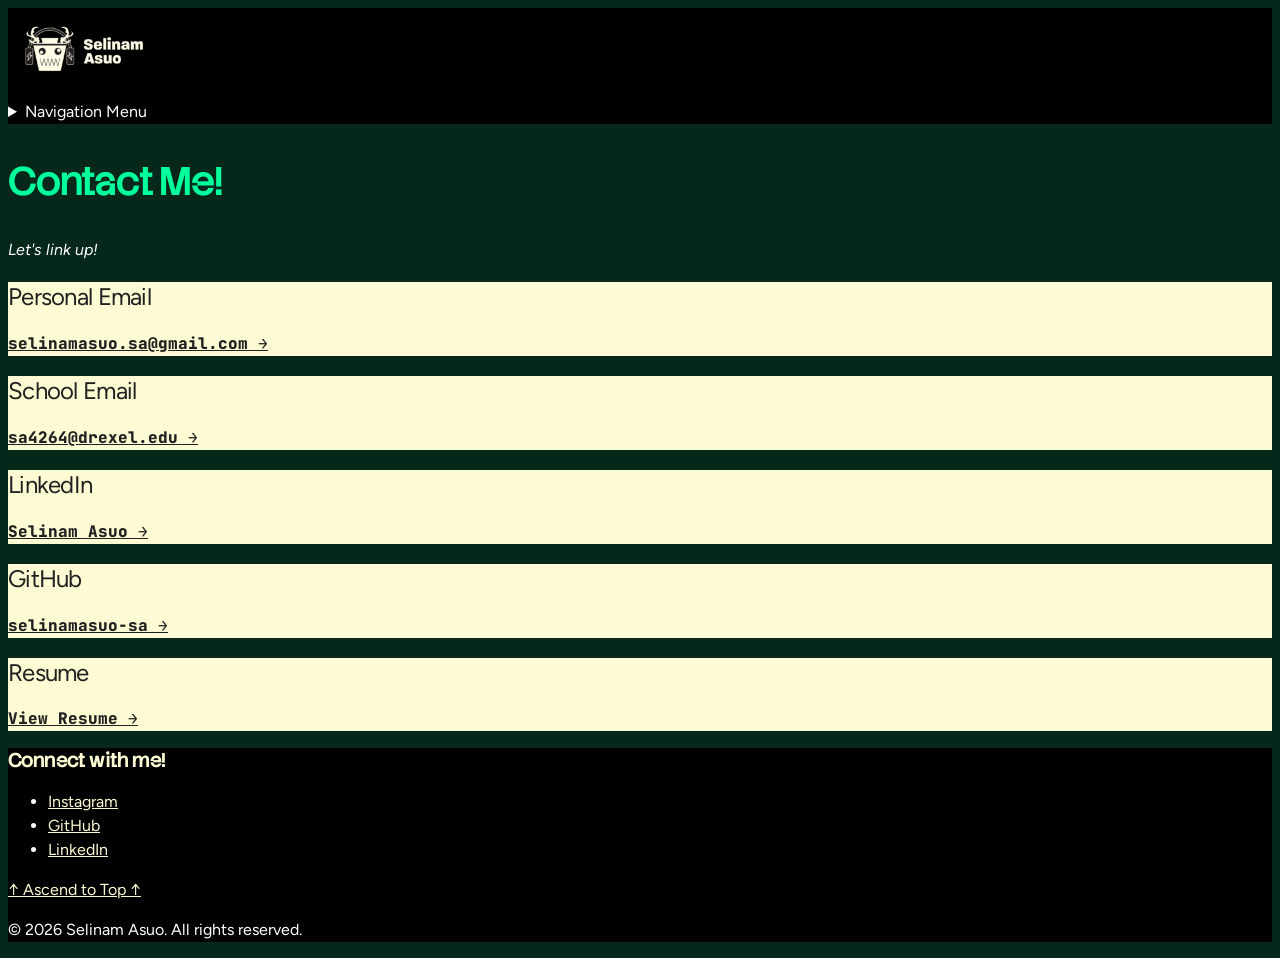
==== contact.html @ 679d5f8c "Add logo to nav bar of primary site pages" ====
<!DOCTYPE html>
<html lang="en">
    <head>
        <meta charset="UTF-8">
        <meta name="viewport" content="width=device-width, initial-scale=1.0">
        <title> Contact | A New World - Selinam Asuo</title>
        <link rel="stylesheet" href="css/style.css" />
    </head>
    <body id = "top">
        <header class = "site-header">
            <nav class = "primary-nav" aria-label="Primary">
                <a href="index.html" class="logo-link">
                    <img src="images/selinam-asuo-logo-240.png" alt="Selinam Asuo" width = "150" height = "85"/>
                </a>
                <details class = "nav-dropdown">
                    <summary>Navigation Menu</summary>
                    <ul class = "nav-links">
                        <li><a href="index.html">Home</a></li>
                        <li><a href="portfolio.html">Portfolio</a></li>
                        <li><a href="contact.html" class="logo-link current">Contact</a></li>
                    </ul>
                </details>
            </nav>
        </header>

        <main>
            <section class = "hero">
                <h1>Contact Me!</h1>
                <p><em>Let's link up!</em></p>
            </section>
            <section class = "contact-info">
                <article class = "contact-card">
                    <h2 class="contact-card-title">Personal Email</h2>
                    <a class="contact-card-link" href="mailto:selinamasuo.sa@gmail.com">selinamasuo.sa@gmail.com &rarr;</a>
                </article>
                <article class = "contact-card">
                    <h2 class="contact-card-title">School Email</h2>
                    <a class="contact-card-link" href="mailto:sa4264@drexel.edu">sa4264@drexel.edu &rarr;</a>
                </article>
                <article class = "contact-card">
                    <h2 class="contact-card-title">LinkedIn</h2>
                    <a class="contact-card-link" href="https://www.linkedin.com/in/selinam-asuo/" target="_blank" rel="noopener noreferrer">Selinam Asuo &rarr;</a>
                </article>
                <article class = "contact-card">
                    <h2 class="contact-card-title">GitHub</h2>
                    <a class="contact-card-link" href="https://github.com/selinamasuo-sa" target="_blank" rel="noopener noreferrer">selinamasuo-sa &rarr;</a>
                </article>
                <article class = "contact-card">
                    <h2 class="contact-card-title">Resume</h2>
                    <a class="contact-card-link" href="files/selinamasuo-resume.pdf" target="_blank" rel="noopener noreferrer">View Resume &rarr;</a>
                </article>
            </section>
        </main>
        <footer>
            <h2>Connect with me!</h2>
            <nav class = "nav-bar" aria-label="Secondary">
                <ul class = "nav-links">
                    <li><a href="https://instagram.com/selinamasuo.sa" target="_blank" rel="noopener noreferrer">Instagram</a></li>
                    <li><a href="https://github.com/selinamasuo-sa" target="_blank" rel="noopener noreferrer">GitHub</a></li>
                    <li><a href="https://www.linkedin.com/in/selinam-asuo/" target="_blank" rel="noopener noreferrer">LinkedIn</a></li>
                </ul>
            </nav>
            <a href="#top" class="back-to-top">&uarr; Ascend to Top &uarr;</a>
            <p class = "copyright">&copy; 2026 Selinam Asuo. All rights reserved.</p>
        </footer>
    </body>
    </html>
---- css/style.css ----
@font-face {
    font-family: "Stack Sans Notch";
    src: url("../fonts/StackSansNotch-VariableFont_wght.ttf");
    font-style: normal;
    font-weight: 200 700;
    font-display: swap;
}

@font-face {
    font-family: "Figtree";
    src: url("../fonts/Figtree-VariableFont_wght.ttf");
    font-style: normal;
    font-weight: 300 900;
    font-display: swap;
}

@font-face {
    font-family: "Figtree";
    src: url("../fonts/Figtree-Italic-VariableFont_wght.ttf");
    font-style: italic;
    font-weight: 300 900;
    font-display: swap;
}

@font-face {
    font-family: "JetBrains Mono";
    src: url("../fonts/JetBrainsMono-VariableFont_wght.ttf");
    font-style: normal;
    font-weight: 100 800;
    font-display: swap;
}

@font-face {
    font-family: "JetBrains Mono";
    src: url("../fonts/JetBrainsMono-Italic-VariableFont_wght.ttf");
    font-style: italic;
    font-weight: 100 800;
    font-display: swap;
}

:root {
    --zonai-green-bright: hsl(157, 100%, 50%);
    --zonai-green-dark: hsl(158, 73%, 9%);
    --zonai-ivory: hsl(57, 91%, 91%);
    --white: hsl(0, 0%, 100%);
    --dim-gold: hsl(45, 100%, 32%);
    --bright-gold: hsl(47, 100%, 50%);
    --black: hsl(0, 0%, 0%);
    --charcoal: hsl(0, 0%, 13%);
    --sky-blue: hsl(180, 98%, 50%);

    --background: var(--zonai-green-dark);
    --foreground: var(--white);
    --background-card: var(--zonai-ivory);
    --brand: var(--zonai-green-bright);
    --links: var(--sky-blue);

    --font-size-body-small: 0.875rem;
    --font-size-body-medium: 1rem;
    --font-size-body-large: 1.125rem;
    --font-size-title-medium: 1.25rem;
    --font-size-title-large: 1.5rem;
    --font-size-display-small: 2rem;
    --font-size-display-medium: 2.5rem;

    --font-stack-display: "Stack Sans Notch", Figtree, sans-serif;
    --font-stack-body: Figtree, system-ui, -apple-system, BlinkMacSystemFont, "Segoe UI", Roboto, Helvetica, Arial, sans-serif;
    --font-stack-system: "JetBrains Mono", ui-monospace, Monaco, Consolas, "Courier New", monospace;

    --font-weight-light: 300;
    --font-weight-base: 400;
    --font-weight-medium: 512;
    --font-weight-semibold: 625;
    --font-weight-bold: 700;
    --font-weight-heavy: 800;
    --font-weight-black: 900;

    --letter-spacing-tight: -0.03em;
    --letter-spacing-normal: 0em;
    --letter-spacing-wide: 0.025em;
}

main p {
    max-width: 60ch;
}

body {
    background-color: var(--background);
    color: var(--foreground);
    font-family: var(--font-stack-body);
    font-size: var(--font-size-body-medium);
    font-weight: var(--font-weight-base);
    line-height: 1.5;
    text-wrap: pretty;
    letter-spacing: var(--letter-spacing-normal);
}

h1, h2 {
    letter-spacing: var(--letter-spacing-tight);
}


h1 {
    color: var(--brand);
    font-family: var(--font-stack-display);
    font-size: var(--font-size-display-medium);
    font-weight: var(--font-weight-medium);
    line-height: 1.2;
}

h2,
h3 {
    color: var(--zonai-ivory);
}

h2 {
    font-family: var(--font-stack-display);
    font-size: var(--font-size-title-large);
    font-weight: var(--font-weight-semibold);
    line-height: 1.25;
}

h3 {
    font-family: var(--font-stack-body);
    font-size: var(--font-size-title-large);
    line-height: 1.3;
}

nav,
footer {
    background-color: var(--black);
}

footer h2 {
    font-size: var(--font-size-title-medium);
}

a {
    color: var(--zonai-ivory);
}

/* AI: prompt asking how to style hover and focus effects for links using my
   existing Week 5 color tokens — ChatGPT (GPT-5.6), 2026-10-29.
   Reviewed and adapted to match my Figma design and course scope. */
a:hover,
a:focus-visible {
    color: var(--brand);
}

.nav-dropdown a {
    font-family: var(--font-stack-display);
    font-size: var(--font-size-display-small);
    font-weight: var(--font-weight-medium);
    text-decoration: none;
}

.current {
    color: var(--bright-gold);
}

.tagline {
    font-size: var(--font-size-body-large);
}

.field-of-study {
    font-size: var(--font-size-body-medium);
    font-weight: var(--font-weight-medium);
    line-height: 1.4;
}

.university-name {
    color: var(--sky-blue);
    font-size: var(--font-size-body-small);
}

.project-gold-button {
    font-family: var(--font-stack-system);
    letter-spacing: 0.025em;
}

.project-page h1 {
    font-size: var(--font-size-display-small);
}

/* AI: prompt asking how to style reusable project & contact cards using my
   existing Week 5 color tokens — ChatGPT (GPT-5.6), 2026-10-29.
   Reviewed and adapted to match my Figma design and course scope. */
.project-card,
.contact-card {
    background-color: var(--background-card);
    color: var(--charcoal);
}

.project-card h3,
.project-card a {
    color: var(--charcoal);
}

/* AI: prompt asking how to style hover and focus effects for cards/links using my
   existing Week 5 color tokens — ChatGPT (GPT-5.6), 2026-10-29.
   Reviewed and adapted to match my Figma design and course scope. */
.project-card:hover,
.contact-card:hover {
    background-color: var(--brand);
}

.project-card:hover .project-card-title,
.project-card:hover a,
.contact-card:hover h2,
.contact-card:hover a {
    font-weight: var(--font-weight-semibold);
}

.project-card-title {
    font-family: var(--font-stack-body);
    font-weight: var(--font-weight-medium);
}

.project-card-category,
.project-card-type {
    font-family: var(--font-stack-system);
    font-weight: var(--font-weight-heavy);
    letter-spacing: var(--letter-spacing-wide);
}

.project-gold-button {
    background-color: var(--dim-gold);
    color: var(--black);
    font-family: var(--font-stack-system);
    font-size: var(--font-size-body-medium);
    font-weight: var(--font-weight-semibold);
}

/* AI: prompt asking how to style hover and focus effects for cards/links using my
   existing Week 5 color tokens — ChatGPT (GPT-5.6), 2026-10-29.
   Reviewed and adapted to match my Figma design and course scope. */
.project-gold-button:hover,
.project-gold-button:focus-visible {
    background-color: var(--bright-gold);
    color: var(--black);
}

.contact-card h2,
.contact-card a {
    color: var(--charcoal);
}

.contact-card a:hover,
.contact-card a:focus-visible {
    color: var(--dim-gold);
}

.contact-card-title {
    font-family: var(--font-stack-body);
    font-weight: var(--font-weight-normal);
}

.contact-card-link {
    font-family: var(--font-stack-system);
    font-size: var(--font-size-body-medium);
    font-weight: var(--font-weight-heavy);
}

.project-page-title {
    color: var(--zonai-ivory);
    font-size: var(--font-size-display-small);
}

.project-page-subtitle {
    color: var(--sky-blue);
    font-size: var(--font-size-title-medium);
    font-weight: var(--font-weight-normal);
    line-height: 1.4;
}

.project-detail-label {
    font-size: var(--font-size-body-medium);
    font-weight: var(--font-weight-medium);
}

.project-detail-value {
    font-family: var(--font-stack-system);
    font-size: var(--font-size-body-small);
    font-weight: var(--font-weight-semibold);
}
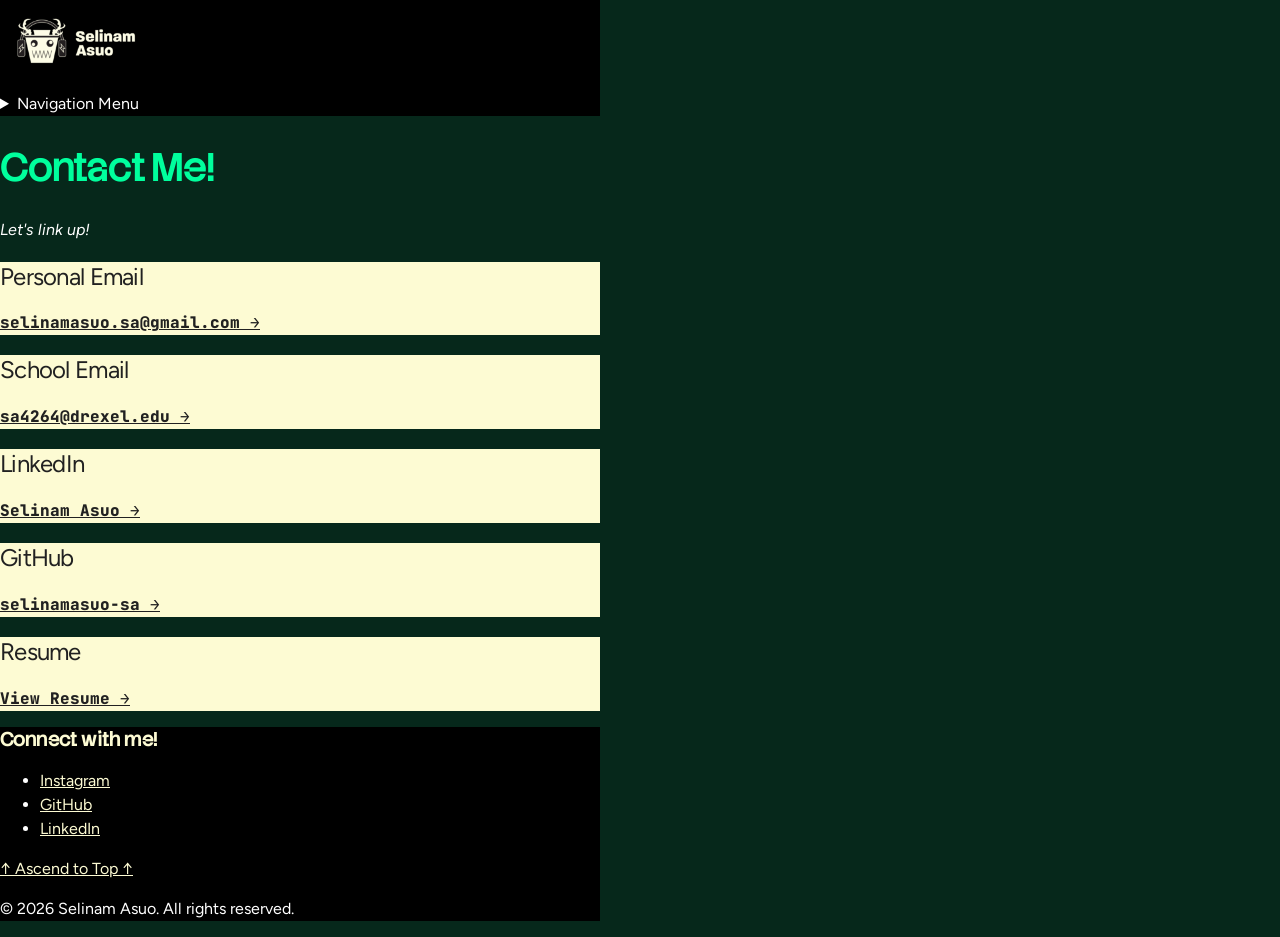
==== commit 1d2eeebf: "Link normalized stylesheet to main pages" ====
--- a/contact.html
+++ b/contact.html
@@ -4,6 +4,7 @@
         <meta charset="UTF-8">
         <meta name="viewport" content="width=device-width, initial-scale=1.0">
         <title> Contact | A New World - Selinam Asuo</title>
+        <link rel="stylesheet" href="css/normalize.css" />
         <link rel="stylesheet" href="css/style.css" />
     </head>
     <body id = "top">
--- a/css/style.css
+++ b/css/style.css
@@ -80,11 +80,8 @@
     --letter-spacing-wide: 0.025em;
 }
 
-main p {
+body {
     max-width: 60ch;
-}
-
-body {
     background-color: var(--background);
     color: var(--foreground);
     font-family: var(--font-stack-body);
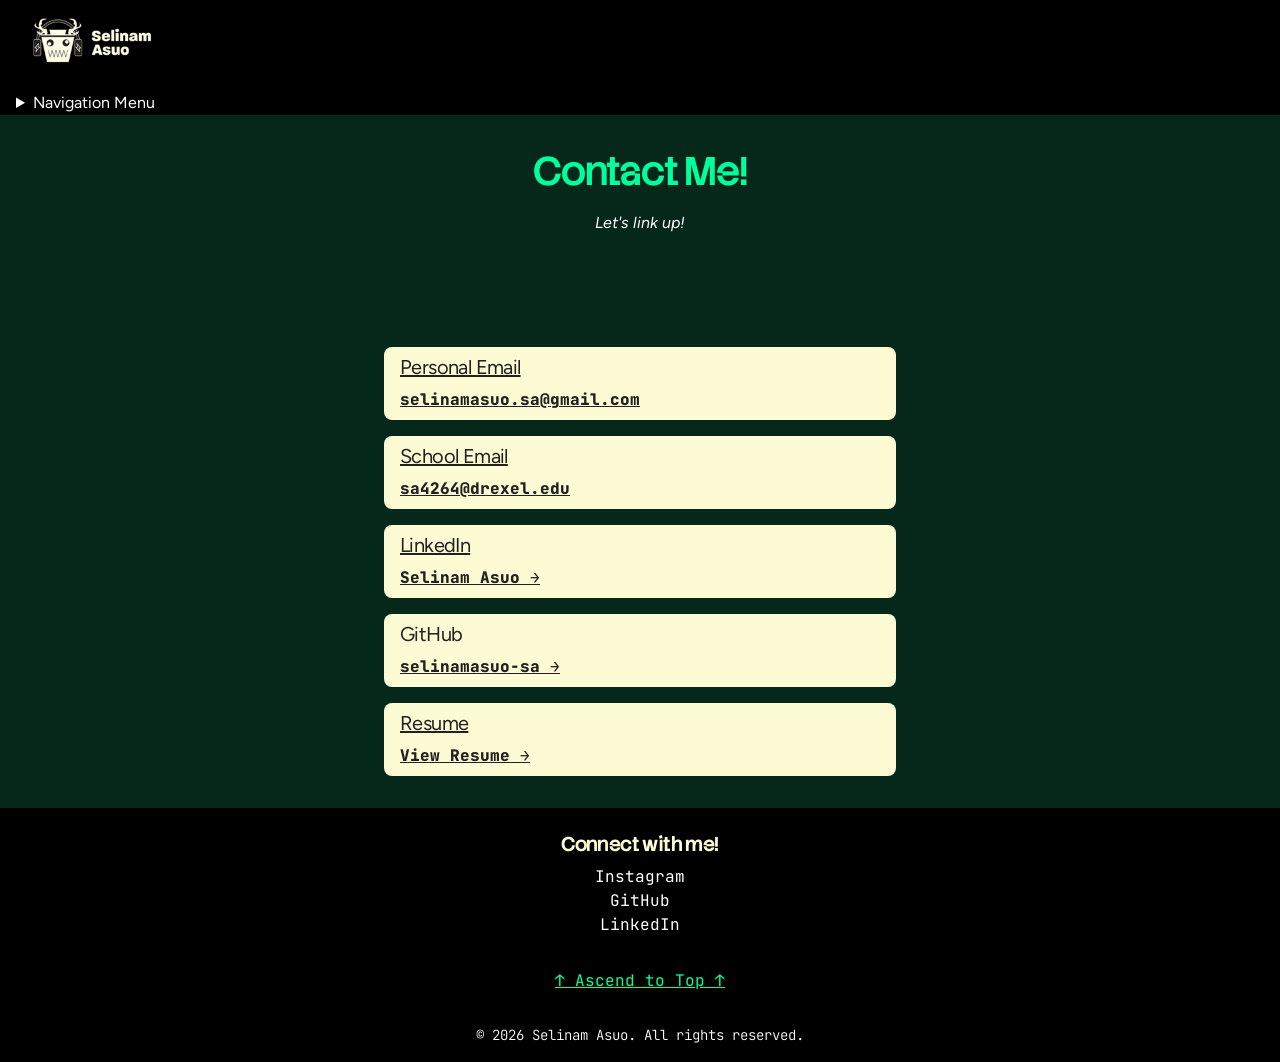
==== commit 464209a9: "Restructured project and contact cards to make the entire card clickable" ====
--- a/contact.html
+++ b/contact.html
@@ -18,39 +18,42 @@
                     <ul class = "nav-links">
                         <li><a href="index.html">Home</a></li>
                         <li><a href="portfolio.html">Portfolio</a></li>
-                        <li><a href="contact.html" class="logo-link current">Contact</a></li>
+                        <li><a href="contact.html" class="current">Contact</a></li>
                     </ul>
                 </details>
             </nav>
         </header>
 
         <main>
+            <div class = "content-wrapper">
             <section class = "hero">
                 <h1>Contact Me!</h1>
                 <p><em>Let's link up!</em></p>
             </section>
             <section class = "contact-info">
+                <article class = "contact-card"><a class="contact-card-link" href="mailto:selinamasuo.sa@gmail.com">
+                    <h2 class="contact-card-title">Personal Email</h2>
+                    selinamasuo.sa@gmail.com
+                </a></article>
+                <article class = "contact-card"><a class="contact-card-link" href="mailto:sa4264@drexel.edu">
+                    <h2 class="contact-card-title">School Email</h2>
+                    sa4264@drexel.edu
+                </a></article>
+                <article class = "contact-card"><a class="contact-card-link" href="https://www.linkedin.com/in/selinam-asuo/" target="_blank" rel="noopener noreferrer">
+                    <h2 class="contact-card-title">LinkedIn</h2>
+                    Selinam Asuo &rarr;
+                </a></article>
                 <article class = "contact-card">
-                    <h2 class="contact-card-title">Personal Email</h2>
-                    <a class="contact-card-link" href="mailto:selinamasuo.sa@gmail.com">selinamasuo.sa@gmail.com &rarr;</a>
-                </article>
-                <article class = "contact-card">
-                    <h2 class="contact-card-title">School Email</h2>
-                    <a class="contact-card-link" href="mailto:sa4264@drexel.edu">sa4264@drexel.edu &rarr;</a>
-                </article>
-                <article class = "contact-card">
-                    <h2 class="contact-card-title">LinkedIn</h2>
-                    <a class="contact-card-link" href="https://www.linkedin.com/in/selinam-asuo/" target="_blank" rel="noopener noreferrer">Selinam Asuo &rarr;</a>
-                </article>
-                <article class = "contact-card">
-                    <h2 class="contact-card-title">GitHub</h2>
-                    <a class="contact-card-link" href="https://github.com/selinamasuo-sa" target="_blank" rel="noopener noreferrer">selinamasuo-sa &rarr;</a>
-                </article>
-                <article class = "contact-card">
+                    <h2 class="contact-card-title">GitHub</h2><a class="contact-card-link" href="https://github.com/selinamasuo-sa" target="_blank" rel="noopener noreferrer">
+                    selinamasuo-sa &rarr;
+                </a></article>
+                <article class = "contact-card"><a class="contact-card-link" href="files/selinamasuo-resume.pdf" target="_blank" rel="noopener noreferrer">
                     <h2 class="contact-card-title">Resume</h2>
-                    <a class="contact-card-link" href="files/selinamasuo-resume.pdf" target="_blank" rel="noopener noreferrer">View Resume &rarr;</a>
-                </article>
+                    View Resume &rarr;
+                </a></article>
             </section>
+        </div> 
+        
         </main>
         <footer>
             <h2>Connect with me!</h2>
--- a/css/style.css
+++ b/css/style.css
@@ -36,6 +36,10 @@
     font-style: italic;
     font-weight: 100 800;
     font-display: swap;
+}
+
+* {
+    box-sizing: border-box;
 }
 
 :root {
@@ -53,7 +57,6 @@
     --foreground: var(--white);
     --background-card: var(--zonai-ivory);
     --brand: var(--zonai-green-bright);
-    --links: var(--sky-blue);
 
     --font-size-body-small: 0.875rem;
     --font-size-body-medium: 1rem;
@@ -78,10 +81,30 @@
     --letter-spacing-tight: -0.03em;
     --letter-spacing-normal: 0em;
     --letter-spacing-wide: 0.025em;
+
+    --space-tight: 0.25rem;
+    --space-slim: 0.5rem;
+    --space-normal: 1rem;
+    --space-wide: 2rem;
+    --space-loose: 4rem;
+
+    --border-radius-thin: 0.125rem;    
+    --border-radius-small: 0.25rem;
+    --border-radius-medium: 0.5rem;
+    --border-radius-large: 1rem;
+    --border-radius-thick: 2rem;
+}
+
+main {
+    padding-inline: var(--space-normal);
+}
+
+.content-wrapper {
+    max-width: 32rem;
+    margin-inline: auto;
 }
 
 body {
-    max-width: 60ch;
     background-color: var(--background);
     color: var(--foreground);
     font-family: var(--font-stack-body);
@@ -92,10 +115,18 @@
     letter-spacing: var(--letter-spacing-normal);
 }
 
-h1, h2 {
+h1,
+h2,
+h3,
+p {
+    margin-top: 0;
+    margin-bottom: var(--space-normal);
+}
+
+h1,
+h2 {
     letter-spacing: var(--letter-spacing-tight);
 }
-
 
 h1 {
     color: var(--brand);
@@ -108,6 +139,7 @@
 h2,
 h3 {
     color: var(--zonai-ivory);
+    margin-bottom: var(--space-slim);
 }
 
 h2 {
@@ -123,13 +155,8 @@
     line-height: 1.3;
 }
 
-nav,
-footer {
-    background-color: var(--black);
-}
-
-footer h2 {
-    font-size: var(--font-size-title-medium);
+section {
+    margin-bottom: var(--space-wide);
 }
 
 a {
@@ -144,6 +171,78 @@
     color: var(--brand);
 }
 
+img {
+    max-width: 100%;
+    height: auto;
+}
+
+.gallery-item {
+    margin-bottom: var(--space-wide);
+    text-align: center;
+}
+
+.gallery-item .figcap-description {
+    font-size: var(--font-size-body-small);
+    font-style: italic;
+    margin-top: var(--space-slim);
+}
+
+nav,
+footer {
+    background-color: var(--black);
+}
+
+footer {
+    font-family: var(--font-stack-system);
+    padding: var(--space-normal);
+    text-align: center;
+    text-decoration: none;
+}
+
+footer h2 {
+    font-size: var(--font-size-title-medium);
+    margin: var(--space-slim) 0;
+}
+
+footer .back-to-top {
+    color: var(--brand);
+    padding: var(--space-slim);
+    text-decoration: underline;
+}
+
+footer .back-to-top:hover,
+footer .back-to-top:focus-visible {
+    color: var(--bright-gold);
+}
+
+footer .copyright {
+    font-size: var(--font-size-body-small);
+    font-weight: var(--font-weight-light);
+    margin: var(--space-wide) 0 0;
+}
+
+footer .nav-links {
+    color: var(--white);
+    list-style: none;
+    margin: 0;
+    padding: 0 0 var(--space-wide);
+}
+
+footer .nav-links a {
+    color: var(--white);
+    text-decoration: none;
+}
+
+footer .nav-links a:hover,
+footer .nav-links a:focus-visible {
+    color: var(--brand);
+}
+
+.site-header {
+    padding-inline: var(--space-normal);
+    background-color: var(--black);
+}
+
 .nav-dropdown a {
     font-family: var(--font-stack-display);
     font-size: var(--font-size-display-small);
@@ -155,6 +254,15 @@
     color: var(--bright-gold);
 }
 
+.hero {
+    padding-block: var(--space-wide);
+    text-align: center;
+}
+
+.hero p {
+    max-width: none;
+}
+
 .tagline {
     font-size: var(--font-size-body-large);
 }
@@ -170,9 +278,32 @@
     font-size: var(--font-size-body-small);
 }
 
+.about {
+    margin-bottom: var(--space-loose);
+}
+
+.about p {
+    max-width: 48ch;
+}
+
+.contact-info {
+    margin-top: var(--space-loose);
+}
+
+.project-button-wrapper {
+    text-align: center;
+}
+
 .project-gold-button {
+    background-color: var(--dim-gold);
+    color: var(--black);
+    font-family: var(--font-stack-system);
+    font-size: var(--font-size-body-medium);
+    font-weight: var(--font-weight-semibold);
     font-family: var(--font-stack-system);
     letter-spacing: 0.025em;
+    border-radius: var(--border-radius-large);
+    padding: var(--space-slim) var(--space-normal);
 }
 
 .project-page h1 {
@@ -186,6 +317,8 @@
 .contact-card {
     background-color: var(--background-card);
     color: var(--charcoal);
+    border-radius: var(--border-radius-medium);
+    margin-bottom: var(--space-normal);
 }
 
 .project-card h3,
@@ -208,6 +341,10 @@
     font-weight: var(--font-weight-semibold);
 }
 
+.project-card-content {
+    padding: var(--space-slim);
+}
+
 .project-card-title {
     font-family: var(--font-stack-body);
     font-weight: var(--font-weight-medium);
@@ -218,14 +355,6 @@
     font-family: var(--font-stack-system);
     font-weight: var(--font-weight-heavy);
     letter-spacing: var(--letter-spacing-wide);
-}
-
-.project-gold-button {
-    background-color: var(--dim-gold);
-    color: var(--black);
-    font-family: var(--font-stack-system);
-    font-size: var(--font-size-body-medium);
-    font-weight: var(--font-weight-semibold);
 }
 
 /* AI: prompt asking how to style hover and focus effects for cards/links using my
@@ -237,6 +366,12 @@
     color: var(--black);
 }
 
+.contact-card {
+    border-radius: var(--border-radius-medium);
+    margin-bottom: var(--space-normal);
+    padding: var(--space-slim) var(--space-normal);
+}
+
 .contact-card h2,
 .contact-card a {
     color: var(--charcoal);
@@ -249,13 +384,44 @@
 
 .contact-card-title {
     font-family: var(--font-stack-body);
-    font-weight: var(--font-weight-normal);
+    font-size: var(--font-size-title-medium);
+    font-weight: var(--font-weight-base);
 }
 
 .contact-card-link {
     font-family: var(--font-stack-system);
     font-size: var(--font-size-body-medium);
     font-weight: var(--font-weight-heavy);
+}
+
+.project-hero {
+    padding-block: var(--space-wide);
+}
+
+.project-info {
+    background-color: var(--background-card);
+    border-radius: 0 0 var(--border-radius-thick) var(--border-radius-thick);
+    padding: var(--space-wide);
+}
+
+.project-details {
+    background-color: var(--brand);
+    border: var(--border-radius-small) solid var(--black);
+    border-radius: var(--border-radius-large);
+    color: var(--charcoal);
+    margin-bottom: var(--space-wide);
+    padding: var(--space-normal);
+}
+
+.project-details a {
+    color: var(--charcoal);
+    text-decoration: none;
+}
+
+.project-details a:hover,
+.project-details a:focus-visible {
+    color: var(--dim-gold);
+    text-decoration: underline;
 }
 
 .project-page-title {
@@ -266,7 +432,7 @@
 .project-page-subtitle {
     color: var(--sky-blue);
     font-size: var(--font-size-title-medium);
-    font-weight: var(--font-weight-normal);
+    font-weight: var(--font-weight-base);
     line-height: 1.4;
 }
 
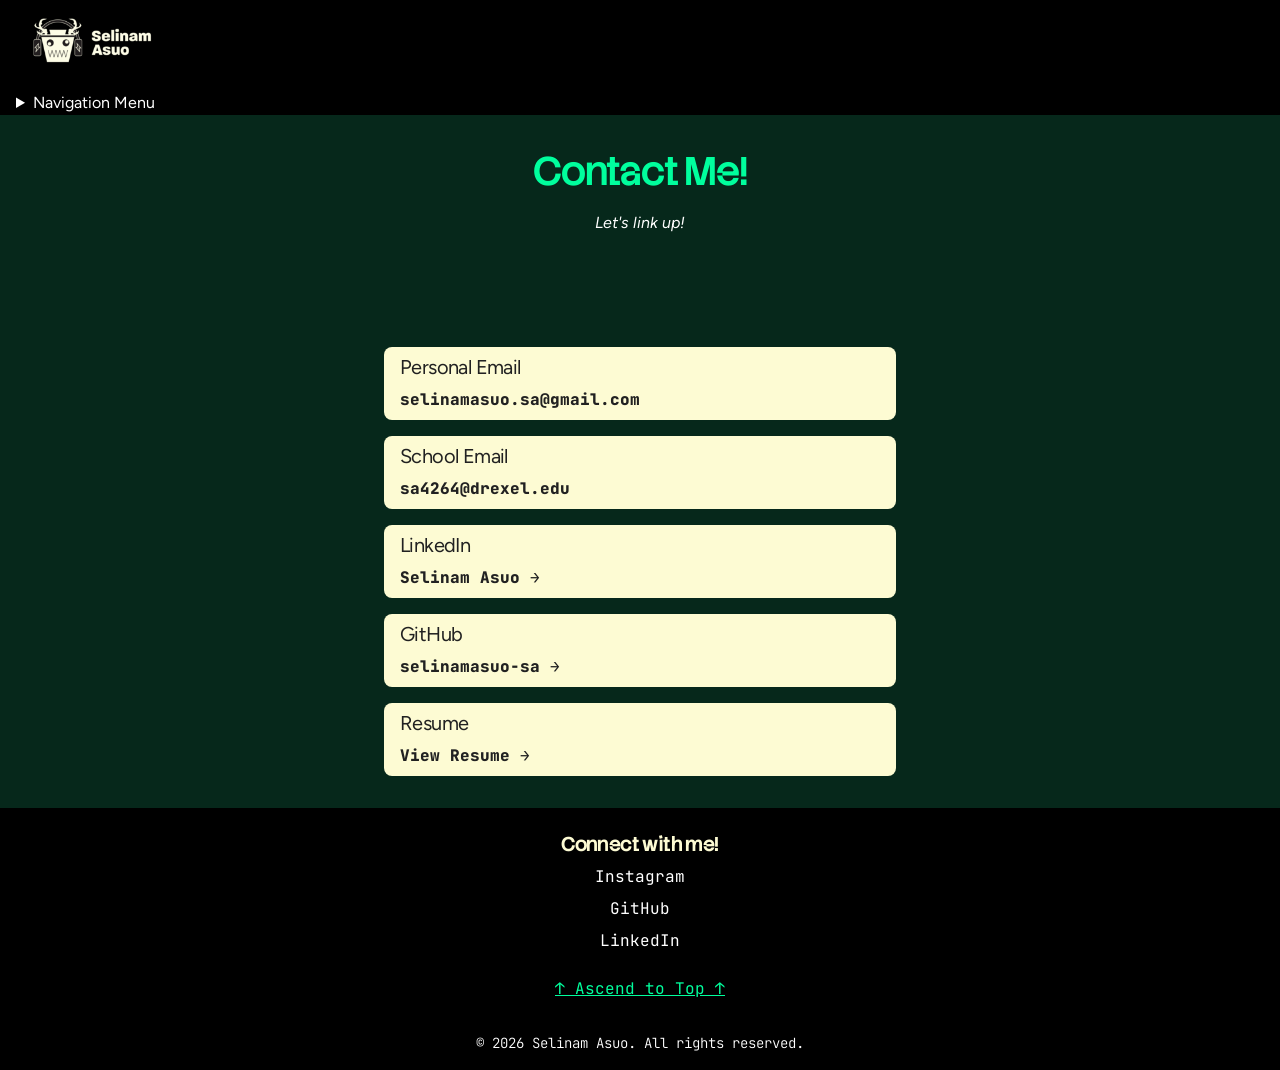
==== commit 4b709d5a: "Revert contact card style to original" ====
--- a/contact.html
+++ b/contact.html
@@ -31,26 +31,26 @@
                 <p><em>Let's link up!</em></p>
             </section>
             <section class = "contact-info">
-                <article class = "contact-card"><a class="contact-card-link" href="mailto:selinamasuo.sa@gmail.com">
+                <article class = "contact-card">
                     <h2 class="contact-card-title">Personal Email</h2>
-                    selinamasuo.sa@gmail.com
-                </a></article>
-                <article class = "contact-card"><a class="contact-card-link" href="mailto:sa4264@drexel.edu">
+                    <a class="contact-card-link" href="mailto:selinamasuo.sa@gmail.com">selinamasuo.sa@gmail.com</a>
+                </article>
+                <article class = "contact-card">
                     <h2 class="contact-card-title">School Email</h2>
-                    sa4264@drexel.edu
-                </a></article>
-                <article class = "contact-card"><a class="contact-card-link" href="https://www.linkedin.com/in/selinam-asuo/" target="_blank" rel="noopener noreferrer">
+                    <a class="contact-card-link" href="mailto:sa4264@drexel.edu">sa4264@drexel.edu</a>
+                </article>
+                <article class = "contact-card">
                     <h2 class="contact-card-title">LinkedIn</h2>
-                    Selinam Asuo &rarr;
-                </a></article>
+                    <a class="contact-card-link" href="https://www.linkedin.com/in/selinam-asuo/" target="_blank" rel="noopener noreferrer">Selinam Asuo &rarr;</a>
+                </article>
                 <article class = "contact-card">
-                    <h2 class="contact-card-title">GitHub</h2><a class="contact-card-link" href="https://github.com/selinamasuo-sa" target="_blank" rel="noopener noreferrer">
-                    selinamasuo-sa &rarr;
-                </a></article>
-                <article class = "contact-card"><a class="contact-card-link" href="files/selinamasuo-resume.pdf" target="_blank" rel="noopener noreferrer">
+                    <h2 class="contact-card-title">GitHub</h2>
+                    <a class="contact-card-link" href="https://github.com/selinamasuo-sa" target="_blank" rel="noopener noreferrer">selinamasuo-sa &rarr;</a>
+                </article>
+                <article class = "contact-card">
                     <h2 class="contact-card-title">Resume</h2>
-                    View Resume &rarr;
-                </a></article>
+                    <a class="contact-card-link" href="files/selinamasuo-resume.pdf" target="_blank" rel="noopener noreferrer">View Resume &rarr;</a>
+                </article>
             </section>
         </div> 
         
--- a/css/style.css
+++ b/css/style.css
@@ -171,6 +171,10 @@
     color: var(--brand);
 }
 
+article a {
+    text-decoration: none;
+}
+
 img {
     max-width: 100%;
     height: auto;
@@ -221,12 +225,21 @@
     margin: var(--space-wide) 0 0;
 }
 
-footer .nav-links {
-    color: var(--white);
+footer .nav-links,
+ul.nav-links {
     list-style: none;
     margin: 0;
-    padding: 0 0 var(--space-wide);
-}
+    text-align: center;
+}
+
+ul.nav-links {
+    padding: 0 0 var(--space-normal);
+}
+
+footer .nav-links li {
+    padding: 0 0 var(--space-slim);
+    color: var(--white);
+}   
 
 footer .nav-links a {
     color: var(--white);
@@ -259,10 +272,6 @@
     text-align: center;
 }
 
-.hero p {
-    max-width: none;
-}
-
 .tagline {
     font-size: var(--font-size-body-large);
 }
@@ -301,9 +310,9 @@
     font-size: var(--font-size-body-medium);
     font-weight: var(--font-weight-semibold);
     font-family: var(--font-stack-system);
-    letter-spacing: 0.025em;
+    letter-spacing: var(--letter-spacing-wide);
     border-radius: var(--border-radius-large);
-    padding: var(--space-slim) var(--space-normal);
+    padding: var(--space-slim) var(--space-wide);
 }
 
 .project-page h1 {
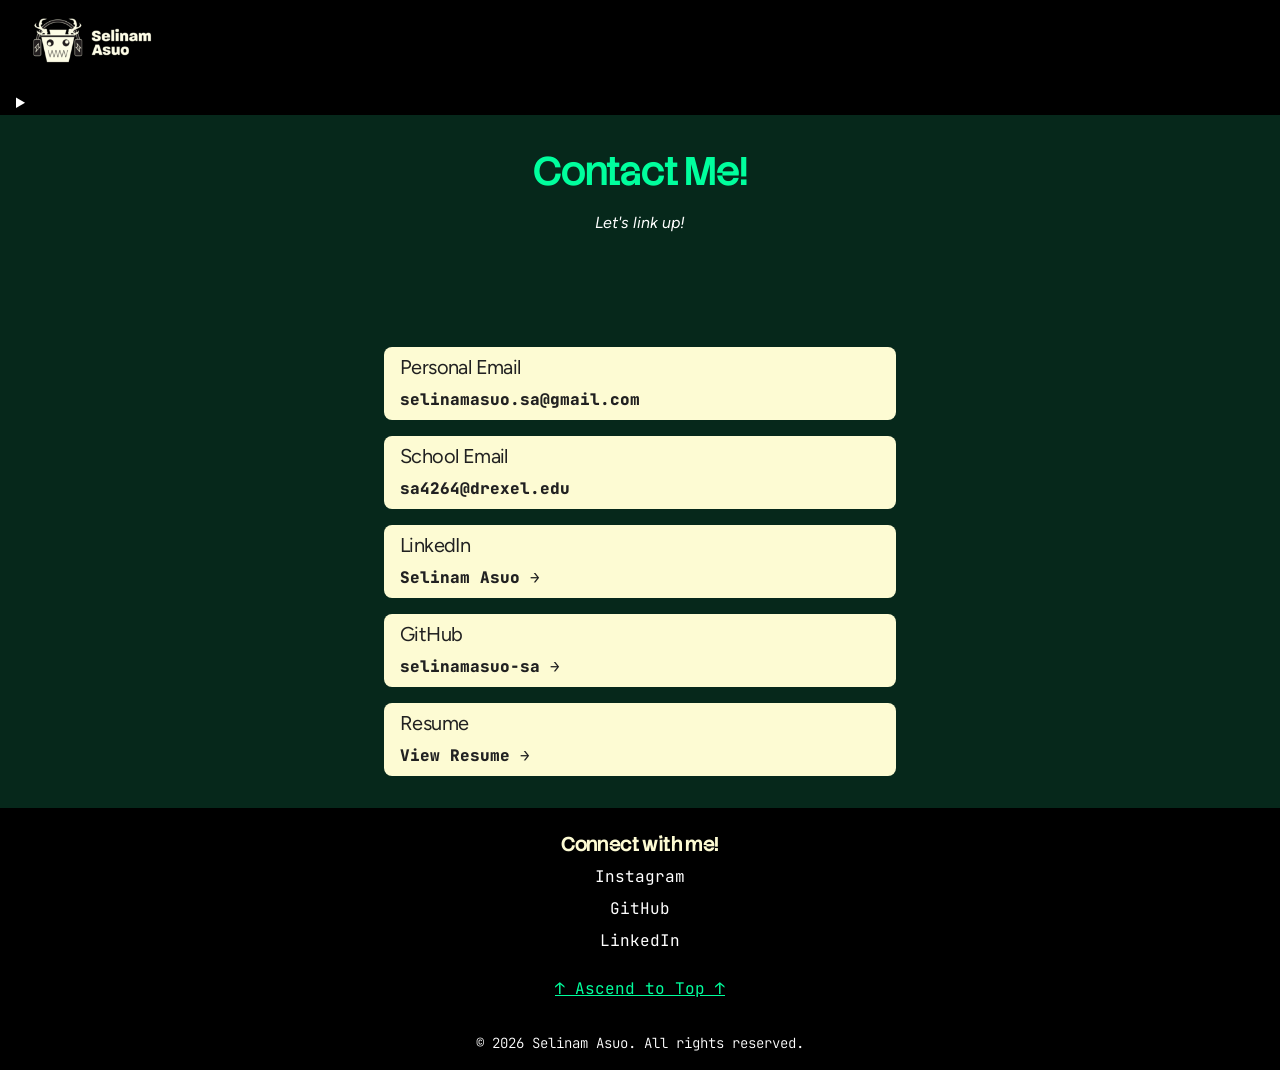
==== commit 6aa46826: "Add updated menu icon bars to primary pages" ====
--- a/contact.html
+++ b/contact.html
@@ -14,7 +14,13 @@
                     <img src="images/selinam-asuo-logo-240.png" alt="Selinam Asuo" width = "150" height = "85"/>
                 </a>
                 <details class = "nav-dropdown">
-                    <summary>Navigation Menu</summary>
+                    <summary class="menu-toggle" aria-label="Navigation Menu">
+                        <span class="menu-bar"></span>
+                        <span class="menu-bar"></span>
+                        <span class="menu-bar"></span>
+                    </summary>
+                    <!--- AI: prompt asking how to create a dropdown nav bar menu in html — ChatGPT (GPT-5.6), 2026-11-04.
+                Reviewed and adapted to match my Figma design and course scope. --->
                     <ul class = "nav-links">
                         <li><a href="index.html">Home</a></li>
                         <li><a href="portfolio.html">Portfolio</a></li>
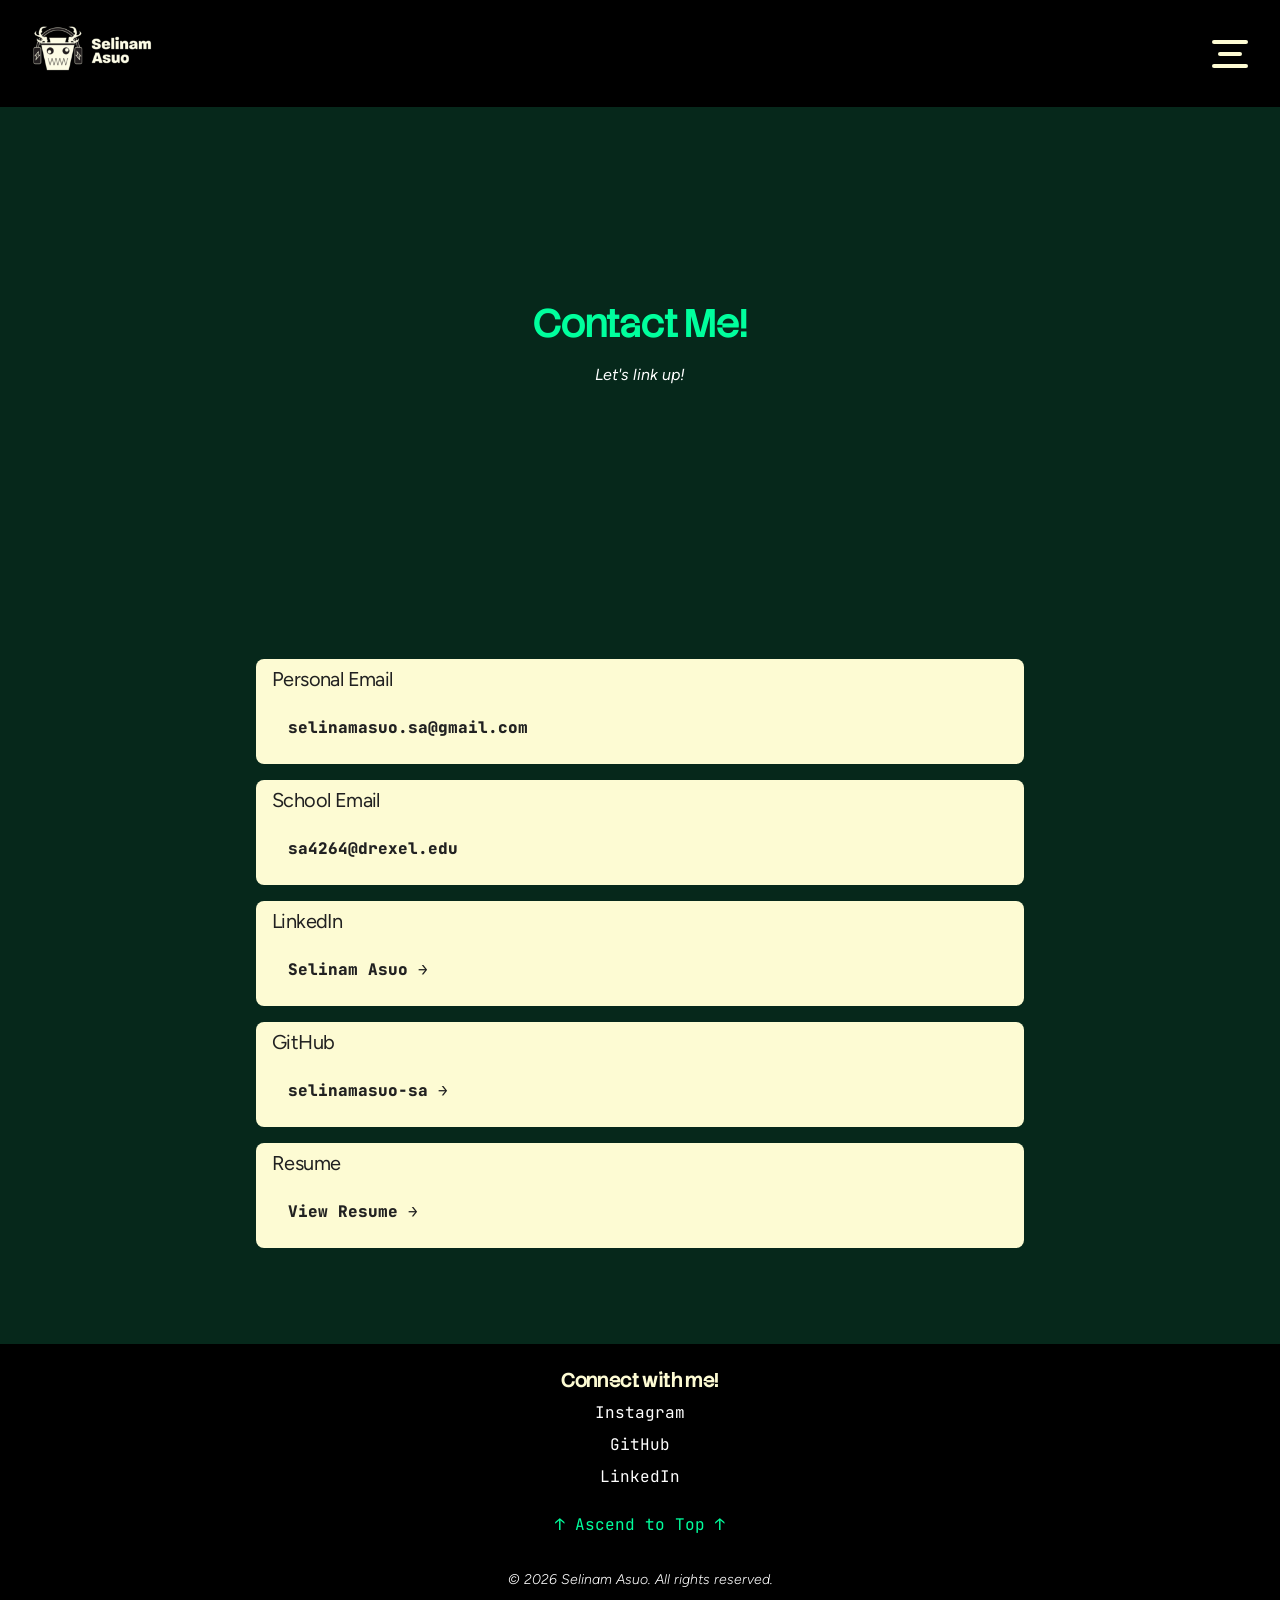
==== commit c147fef5: "Add link for site favicon" ====
--- a/contact.html
+++ b/contact.html
@@ -6,6 +6,7 @@
         <title> Contact | A New World - Selinam Asuo</title>
         <link rel="stylesheet" href="css/normalize.css" />
         <link rel="stylesheet" href="css/style.css" />
+        <link rel="icon" type="image/svg+xml" href="images/sitefavicon.svg"/>
     </head>
     <body id = "top">
         <header class = "site-header">
--- a/css/style.css
+++ b/css/style.css
@@ -50,6 +50,8 @@
     --dim-gold: hsl(45, 100%, 32%);
     --bright-gold: hsl(47, 100%, 50%);
     --black: hsl(0, 0%, 0%);
+    --black-semi-opaque: hsla(0, 0%, 0%, 0.8);
+    --black-translucent: hsla(0, 0%, 0%, 0.6);
     --charcoal: hsl(0, 0%, 13%);
     --sky-blue: hsl(180, 98%, 50%);
 
@@ -93,6 +95,8 @@
     --border-radius-medium: 0.5rem;
     --border-radius-large: 1rem;
     --border-radius-thick: 2rem;
+
+    --menu-bar-width: 2.25rem;
 }
 
 main {
@@ -100,8 +104,9 @@
 }
 
 .content-wrapper {
-    max-width: 32rem;
+    max-width: 60rem;
     margin-inline: auto;
+    padding-bottom: var(--space-loose);
 }
 
 body {
@@ -123,6 +128,11 @@
     margin-bottom: var(--space-normal);
 }
 
+p a:focus-visible {
+    color: var(--bright-gold);
+    text-decoration: underline;
+}
+
 h1,
 h2 {
     letter-spacing: var(--letter-spacing-tight);
@@ -211,17 +221,14 @@
 footer .back-to-top {
     color: var(--brand);
     padding: var(--space-slim);
-    text-decoration: underline;
-}
-
-footer .back-to-top:hover,
-footer .back-to-top:focus-visible {
-    color: var(--bright-gold);
+    text-decoration: none;
 }
 
 footer .copyright {
+    font-family: var(--font-stack-body);
     font-size: var(--font-size-body-small);
     font-weight: var(--font-weight-light);
+    font-style: italic;
     margin: var(--space-wide) 0 0;
 }
 
@@ -239,21 +246,82 @@
 footer .nav-links li {
     padding: 0 0 var(--space-slim);
     color: var(--white);
-}   
+}
 
 footer .nav-links a {
     color: var(--white);
     text-decoration: none;
-}
-
-footer .nav-links a:hover,
+}   
+
+footer .nav-links a:hover {
+    color: var(--brand);
+}
+
 footer .nav-links a:focus-visible {
+    color: var(--bright-gold);
+    outline: none;
+    text-decoration: underline;
+}
+
+footer .back-to-top:hover {
+    color: var(--bright-gold);
+}
+
+footer .back-to-top:focus-visible {
+    color: var(--bright-gold);
+    outline: none;
+    text-decoration: underline;
+}
+
+figcaption {
+    font-family: var(--font-stack-system);
+    font-size: var(--font-size-body-small);
+    font-weight: var(--font-weight-medium);
+    margin-top: var(--space-slim);
+    line-height: 1.2;
+}
+
+.logo-link:focus-visible {
+    border-radius: var(--border-radius-medium);
+    outline: var(--border-radius-thin) solid var(--bright-gold);
+    outline-offset: var(--space-tight);
+}
+
+.primary-nav {
+    position: relative;
+}
+
+.site-header {
+    background-color: var(--black);
+    padding: var(--space-slim) var(--space-normal);
+    position: sticky;
+    top: 0;
+    z-index: 50;
+}
+.nav-dropdown .nav-links {
+    background-color: var(--black);
+    list-style: none;
+    margin: 0;
+    padding: var(--space-normal) 0;
+    text-align: center;
+    position: absolute;
+    top: 100%;
+    right: calc(var(--space-normal) * -1);
+    left: calc(var(--space-normal) * -1);
+    z-index: 10;
+}
+
+.nav-dropdown .nav-links li {
+    margin-bottom: var(--space-slim);
+}
+
+.nav-dropdown .nav-links li:last-child {
+    margin-bottom: 0;
+}
+
+.nav-dropdown .nav-links a:focus-visible {
     color: var(--brand);
-}
-
-.site-header {
-    padding-inline: var(--space-normal);
-    background-color: var(--black);
+    outline: none;
 }
 
 .nav-dropdown a {
@@ -263,12 +331,51 @@
     text-decoration: none;
 }
 
+.menu-toggle {
+    cursor: pointer;
+    list-style: none;
+    position: absolute;
+    right: var(--space-normal);
+    top: var(--space-wide);
+}
+
+.menu-toggle::-webkit-details-marker {
+    display: none;
+}
+
+.menu-toggle:focus-visible {
+    outline: none;
+}
+
+.menu-toggle:focus-visible .menu-bar {
+    background-color: var(--bright-gold);
+}
+
+.menu-bar {
+    background-color: var(--zonai-ivory);
+    border-radius: var(--border-radius-thin);
+    display: block;
+    height: 0.25rem;
+    margin-bottom: var(--space-slim);
+    width: var(--menu-bar-width);
+}
+
+.menu-bar:nth-child(2) {
+    margin-inline: auto;
+    width: 1.5rem;
+}
+
+.nav-dropdown[open] .menu-bar:last-child {
+    margin-inline: auto;
+    width: 0.75rem;
+}
+
 .current {
     color: var(--bright-gold);
 }
 
 .hero {
-    padding-block: var(--space-wide);
+    padding-block: calc(var(--space-loose) * 3);
     text-align: center;
 }
 
@@ -291,15 +398,12 @@
     margin-bottom: var(--space-loose);
 }
 
-.about p {
-    max-width: 48ch;
-}
-
 .contact-info {
     margin-top: var(--space-loose);
 }
 
 .project-button-wrapper {
+    margin: var(--space-loose) 0;
     text-align: center;
 }
 
@@ -312,7 +416,8 @@
     font-family: var(--font-stack-system);
     letter-spacing: var(--letter-spacing-wide);
     border-radius: var(--border-radius-large);
-    padding: var(--space-slim) var(--space-wide);
+    padding: var(--space-normal) calc(var(--space-loose) * .75);
+    text-decoration: none;
 }
 
 .project-page h1 {
@@ -326,13 +431,34 @@
 .contact-card {
     background-color: var(--background-card);
     color: var(--charcoal);
-    border-radius: var(--border-radius-medium);
+    border-radius: var(--border-radius-large);
     margin-bottom: var(--space-normal);
-}
+    max-width: 48rem;
+    margin-inline: auto;
+}
+
 
 .project-card h3,
 .project-card a {
     color: var(--charcoal);
+}
+
+.project-card > a,
+.contact-card > a {
+    display: block;
+    padding: var(--space-normal);
+}
+
+
+/* AI: prompt asking how to create a focus-visible outline marquee effect similar to z-targetting
+in The Legend of Zelda: Ocarina of Time using my existing tokens — ChatGPT (GPT-5.6), 2026-11-20.
+Reviewed and adapted to match my Figma design and course scope. */
+.project-card a:focus-visible,
+.contact-card a:focus-visible,
+.project-gold-button:focus-visible {
+    border-radius: var(--border-radius-large);
+    outline: var(--space-tight) dashed var(--bright-gold);
+    outline-offset: var(--space-slim);
 }
 
 /* AI: prompt asking how to style hover and focus effects for cards/links using my
@@ -350,7 +476,28 @@
     font-weight: var(--font-weight-semibold);
 }
 
+.portfolio-collection-title {
+    margin-bottom: var(--space-wide);
+}
+
+.project-card-image,
 .project-card-content {
+    display: inline-block;
+    vertical-align: top;
+}
+
+.project-card-image {
+    display: inline-block;
+    height: auto;
+    vertical-align: top;
+    width: 35%;
+    border-radius: var(--border-radius-large);
+}
+
+.project-card-content {
+    display: inline-block;
+    vertical-align: top;
+    width: 63%;
     padding: var(--space-slim);
 }
 
@@ -404,13 +551,39 @@
 }
 
 .project-hero {
-    padding-block: var(--space-wide);
+    background-color: var(--black);
+    background-position: center;
+    background-repeat: no-repeat;
+    background-size: cover;
+    padding: var(--space-normal);
+    margin-bottom: 0;
+    min-height: 18rem;
+    position: relative;
+}
+
+.project-hero-text {
+    bottom: calc(var(--space-loose) * 0.75);
+    left: var(--space-normal);
+    position: absolute;
+}
+
+/* AI: prompt asking asking how to style an ivory textured gradient over the hero image to achive a textured
+fade out effect seen in my Figma design — ChatGPT (GPT-5.6), 2026-11-19.
+   Reviewed and adapted to match my Figma design and course scope. */
+.hero-texture {
+    background-image: url("../images/pjct-pg-bg/textured-grad-asset.png");
+    background-repeat: repeat-x;
+    bottom: 0;
+    height: calc(var(--space-normal) * 1.5);
+    left: 0;
+    position: absolute;
+    width: 100%;
 }
 
 .project-info {
     background-color: var(--background-card);
     border-radius: 0 0 var(--border-radius-thick) var(--border-radius-thick);
-    padding: var(--space-wide);
+    padding: var(--space-normal);
 }
 
 .project-details {
@@ -418,9 +591,9 @@
     border: var(--border-radius-small) solid var(--black);
     border-radius: var(--border-radius-large);
     color: var(--charcoal);
-    margin-bottom: var(--space-wide);
+    margin: var(--space-slim);
     padding: var(--space-normal);
-}
+    }
 
 .project-details a {
     color: var(--charcoal);
@@ -436,6 +609,7 @@
 .project-page-title {
     color: var(--zonai-ivory);
     font-size: var(--font-size-display-small);
+    margin-bottom: var(--space-slim);
 }
 
 .project-page-subtitle {
@@ -445,13 +619,110 @@
     line-height: 1.4;
 }
 
+.project-detail-row {
+    margin-bottom: var(--space-slim);
+}
+
+.project-detail-row:last-child {
+    margin-bottom: 0;
+}
+
+.project-detail-label,
+.project-detail-value {
+    display: block;
+}
+
 .project-detail-label {
     font-size: var(--font-size-body-medium);
     font-weight: var(--font-weight-medium);
 }
 
+/* AI: prompt asking how to position project detail values to be inline with the labels while being right aligned and maintaining the label's left alignment — ChatGPT (GPT-5.6), 2026-11-19.
+   Reviewed and adapted to match my Figma design and course scope. */
 .project-detail-value {
     font-family: var(--font-stack-system);
     font-size: var(--font-size-body-small);
     font-weight: var(--font-weight-semibold);
+    margin: var(--space-tight) 0 0;
+    text-align: right;
+}
+
+.first-brand-proposal-hero {
+    /* AI: prompt asking how to style a hero section with a background image and gradient overlay using
+    my existing Week 5 color tokens — ChatGPT (GPT-5.6), 2026-11-19.*/
+    background-image: url("../images/pjct-pg-bg/first-brand-proposal-hero.png");
+    background-position: center bottom;
+}
+
+.action-adventure-rpg-hero {
+    background-image:
+        linear-gradient(
+            to bottom,
+            transparent 40%,
+            var(--black-semi-opaque) 100%
+        ),
+        url("../images/pjct-pg-bg/action-adventure-rpg-hero.png");
+    background-position: center calc(var(--space-normal) * -3);
+}
+
+.color-splash-smash-hero {
+        background-image:
+        linear-gradient(
+            to bottom,
+            transparent 40%,
+            var(--black-semi-opaque) 100%
+        ),
+        url("../images/pjct-pg-bg/color-splash-smash-hero-raw.png");
+    background-position: bottom;
+}
+
+.ftc-bake-sale-3-hero {
+        background-image:
+        linear-gradient(
+            to bottom,
+            transparent 10%,
+            var(--black-translucent) 40%,
+            var(--black-semi-opaque) 70%
+        ),
+        url("../images/pjct-pg-bg/ftc-bake-sale-3-hero.png");
+    background-position: center;
+}
+
+.ftc-engineering-portfolio-hero {
+        background-image:
+        linear-gradient(
+            to bottom,
+            transparent 10%,
+            var(--black-translucent) 40%,
+            var(--black-semi-opaque) 70%
+        ),
+        url("../images/pjct-pg-bg/ftc-engineering-portfolio-hero.png");
+    background-position: top;
+}
+
+.ftc-robotics-hero {
+    background-image: url("../images/pjct-pg-bg/ftc-robotics-hero.png");
+    background-position: center calc(var(--space-normal) * -1);
+}
+
+.mockup-virtual-pet-hero {
+        background-image:
+        linear-gradient(
+            to bottom,
+            transparent 10%,
+            var(--black-translucent) 60%
+        ),
+        url("../images/pjct-pg-bg/mockup-virtual-pet-hero.png");
+    background-position: center;
+}
+
+.torun-experience-hero {
+    background-image:
+        linear-gradient(
+            to bottom,
+            transparent 10%,
+            var(--black-translucent) 60%
+        ),
+        url("../images/pjct-pg-bg/torun-experience-hero.jpeg");
+    background-position: center;
 }
